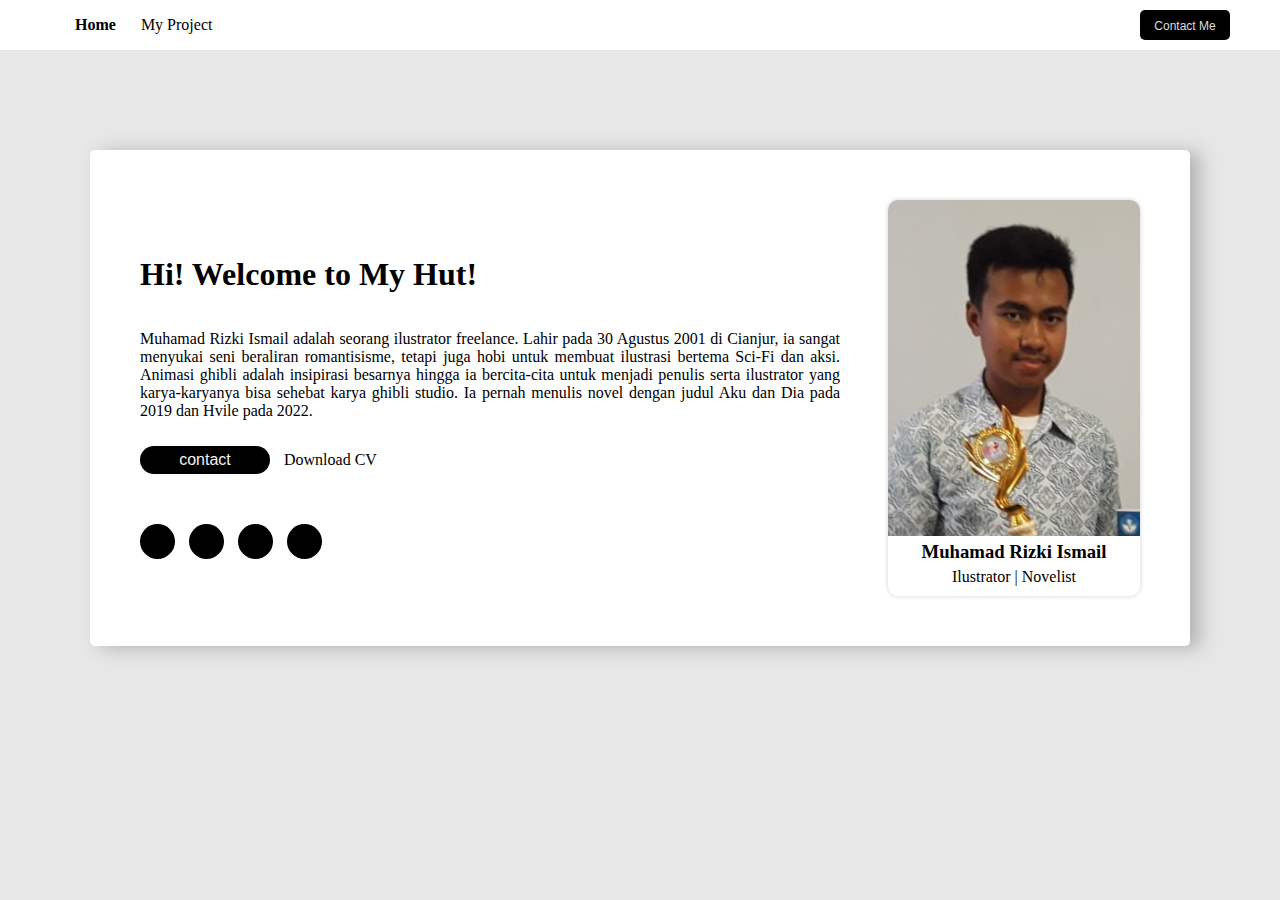
==== index.html @ 388289bd "Personal Blog" ====
<!DOCTYPE html>
<html>
  <head>
    <title>Home</title>
    <link
      rel="stylesheet"
      href="https://cdnjs.cloudflare.com/ajax/libs/font-awesome/6.3.0/css/all.min.css"
      integrity="sha512-SzlrxWUlpfuzQ+pcUCosxcglQRNAq/DZjVsC0lE40xsADsfeQoEypE+enwcOiGjk/bSuGGKHEyjSoQ1zVisanQ=="
      crossorigin="anonymous"
      referrerpolicy="no-referrer"
    />
    <link rel="stylesheet" href="aset1/style/style2.css" />
  </head>
  <body>
    <!-- Awal Navbar -->
    <!-- Awal Navbar -->
    <section>
      <nav class="nav">
        <div class="kiri">
          <div class="logo"><i class="fa-solid fa-palette"></i></div>
          <div class="home"><a href="#">Home</a></div>
          <div class="project"><a href="blog-post.html">My Project</a></div>
        </div>
        <div class="kanan">
          <button><a href="contactForm.html">Contact Me</a></button>
        </div>
      </nav>
    </section>
    <!-- Akhir Navbar -->
    <!-- Akhir Navbar -->
    <section class="card">
      <!-- Awal Card -->
      <!-- Awal Card -->
      <div class="container1">
        <!-- caption -->
        <div class="container2">
          <h1>Hi! Welcome to My Hut!</h1>
          <div>
            <p>
              Muhamad Rizki Ismail adalah seorang ilustrator freelance. Lahir pada 30 Agustus 2001 di Cianjur, ia sangat menyukai seni beraliran romantisisme, tetapi juga hobi untuk membuat ilustrasi bertema Sci-Fi dan aksi. Animasi ghibli
              adalah insipirasi besarnya hingga ia bercita-cita untuk menjadi penulis serta ilustrator yang karya-karyanya bisa sehebat karya ghibli studio. Ia pernah menulis novel dengan judul Aku dan Dia pada 2019 dan Hvile pada 2022.
            </p>
          </div>
          <!-- Awal tombol Unduh dan Contact -->
          <div>
            <button class="contact"><a href="contactForm.html">contact</a></button>
            <a class="unduh" href="#">Download CV <i class="fa-solid fa-download"></i></a><br />
          </div>
          <!-- Akhir tombol unduh dan contact -->
          <!-- Sosmed -->
          <div class="sosmed">
            <button>
              <a href="#"><i class="fab fa-linkedin-in"></i></a>
            </button>
            <button>
              <a href="https://www.instagram.com/senimentari_/"><i class="fab fa-instagram"></i></a>
            </button>
            <button>
              <a href="https://web.facebook.com/MentariElephant"><i class="fab fa-facebook-f"></i></a>
            </button>
            <button>
              <a href="https://twitter.com/senimentari_"><i class="fab fa-twitter"></i></a>
            </button>
          </div>
          <!-- Akhir sosmed -->
        </div>
        <!-- akhir caption -->

        <!-- Awal foto -->
        <div class="container3">
          <img src="aset1/image/portrait.jpg" />
          <h3>Muhamad Rizki Ismail</h3>
          <p>Ilustrator | Novelist</p>
        </div>
        <!-- Akhir foto -->
      </div>
    </section>
  </body>
</html>
---- aset1/style/style2.css ----
body {
  background-color: rgb(231, 231, 231);
  margin: 0;
}
nav.nav {
  display: flex;
  background-color: rgb(255, 255, 255);
  flex-direction: row;
  padding: 0 50px 0;
  justify-content: space-between;
  height: 50px;
  margin: 0;
}
.home {
  font-weight: bold;
}
section.card {
  display: flex;
  flex-direction: row;
  justify-content: center;
}
div.kiri,
div.kanan {
  display: flex;
  flex-direction: row;
}

div.kiri {
  justify-content: space-evenly;
  align-items: center;
}
a {
  text-decoration: none;
}
.logo,
.home,
.project {
  margin-right: 25px;
}
.logo {
  font-size: 20px;
  color: rgb(189, 56, 56);
}
.home a,
.project a {
  color: black;
}
div.kanan {
  justify-content: flex-end;
  align-items: center;
}
.kanan button {
  background-color: black;
  padding: 5px;
  height: 30px;
  width: 90px;
  border: none;
  border-radius: 5px;
}

.kanan button a {
  color: rgb(221, 221, 221);
  font-size: 12px;
}

/* Awal Card */
.container1 {
  border: none;
  border-radius: 5px;
  background-color: white;
  display: flex;
  flex-direction: row;
  margin: 100px 50px;
  align-items: center;
  justify-content: space-between;
  height: fit-content;
  padding: 50px;
  width: 1000px;
  box-shadow: 10px 2px 18px rgb(179, 179, 179);
}
.container2 {
  display: flex;
  flex-direction: column;
  width: 70%;
}
.container2 p {
  text-align: justify;
  font-size: 1rem;
}
.container2 div button.contact {
  width: 130px;
  font-size: 1rem;
  border: none;
  border-radius: 15px;
  background-color: black;
  padding: 5px 20px;
  margin: 10px 10px 50px 0;
}
.container2 div button.contact a {
  text-decoration: none;
  color: rgb(242, 242, 242);
}
.container2 div a.unduh {
  font-size: 1rem;
  text-decoration: none;
  color: black;
}
.container2 div.sosmed button {
  border: none;
  border-radius: 20px;
  width: 35px;
  height: 35px;
  background-color: black;
  margin-right: 10px;
}
.container2 div.sosmed button i {
  font-size: 1rem;
  color: white;
}

.container3 {
  display: flex;
  background-color: white;
  flex-direction: column;
  align-items: center;
  border: none;
  border-radius: 10px;
  overflow: hidden;
  box-shadow: 0 0 5px 0 rgba(0, 0, 0, 0.182);
}

.container3 h3,
.container3 p {
  margin: 5px 5px 0 5px;
}

.container3 p {
  margin-bottom: 10px;
}
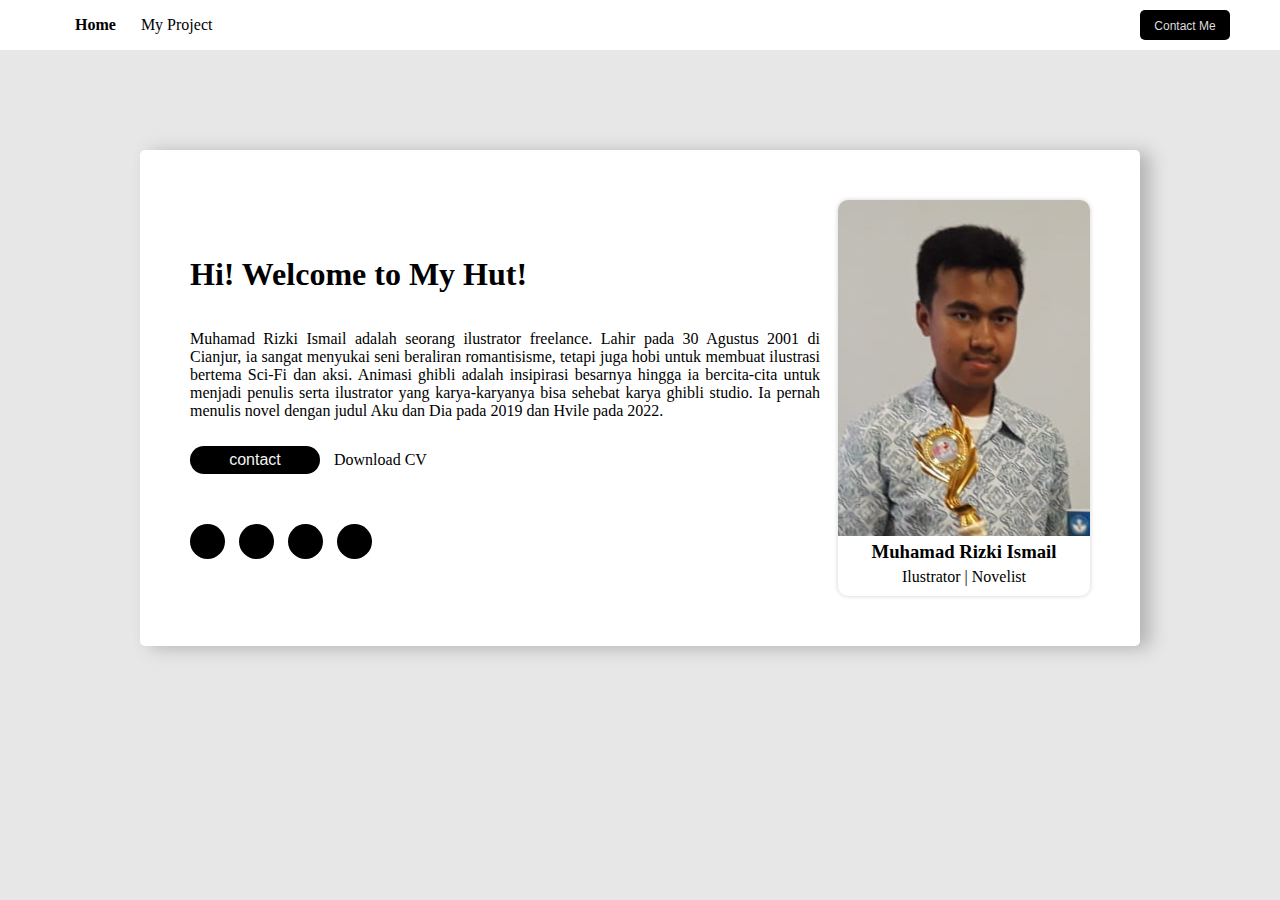
==== commit ab0a1a0a: "Kasih Media Query" ====
--- a/index.html
+++ b/index.html
@@ -2,6 +2,7 @@
 <html>
   <head>
     <title>Home</title>
+    <meta name="viewport" content="width=device-width, initial-scale=1.0" />
     <link
       rel="stylesheet"
       href="https://cdnjs.cloudflare.com/ajax/libs/font-awesome/6.3.0/css/all.min.css"
@@ -9,7 +10,7 @@
       crossorigin="anonymous"
       referrerpolicy="no-referrer"
     />
-    <link rel="stylesheet" href="aset1/style/style2.css" />
+    <link rel="stylesheet" href="aset1/style/style.css" />
   </head>
   <body>
     <!-- Awal Navbar -->
--- a/aset1/style/style.css
+++ b/aset1/style/style.css
@@ -0,0 +1,159 @@
+* {
+  box-sizing: border-box;
+}
+body {
+  background-color: rgb(231, 231, 231);
+  margin: 0;
+}
+nav.nav {
+  display: flex;
+  background-color: rgb(255, 255, 255);
+  flex-direction: row;
+  padding: 0 50px 0;
+  justify-content: space-between;
+  height: 50px;
+  margin: 0;
+}
+.home {
+  font-weight: bold;
+}
+section.card {
+  display: flex;
+  flex-direction: row;
+  justify-content: center;
+}
+div.kiri,
+div.kanan {
+  display: flex;
+  flex-direction: row;
+}
+
+div.kiri {
+  justify-content: space-evenly;
+  align-items: center;
+}
+a {
+  text-decoration: none;
+}
+.logo,
+.home,
+.project {
+  margin-right: 25px;
+}
+.logo {
+  font-size: 20px;
+  color: rgb(189, 56, 56);
+}
+.home a,
+.project a {
+  color: black;
+}
+div.kanan {
+  justify-content: flex-end;
+  align-items: center;
+}
+.kanan button {
+  background-color: black;
+  padding: 5px;
+  height: 30px;
+  width: 90px;
+  border: none;
+  border-radius: 5px;
+}
+
+.kanan button a {
+  color: rgb(221, 221, 221);
+  font-size: 12px;
+}
+
+/* Awal Card */
+.container1 {
+  border: none;
+  border-radius: 5px;
+  background-color: white;
+  display: flex;
+  flex-direction: row;
+  margin: 100px 50px;
+  align-items: center;
+  justify-content: space-between;
+  height: fit-content;
+  padding: 50px;
+  width: 1000px;
+  box-shadow: 10px 2px 18px rgb(179, 179, 179);
+}
+.container2 {
+  display: flex;
+  flex-direction: column;
+  width: 70%;
+}
+.container2 p {
+  text-align: justify;
+  font-size: 1rem;
+}
+.container2 div button.contact {
+  width: 130px;
+  font-size: 1rem;
+  border: none;
+  border-radius: 15px;
+  background-color: black;
+  padding: 5px 20px;
+  margin: 10px 10px 50px 0;
+}
+.container2 div button.contact a {
+  text-decoration: none;
+  color: rgb(242, 242, 242);
+}
+.container2 div a.unduh {
+  font-size: 1rem;
+  text-decoration: none;
+  color: black;
+}
+.container2 div.sosmed button {
+  border: none;
+  border-radius: 20px;
+  width: 35px;
+  height: 35px;
+  background-color: black;
+  margin-right: 10px;
+}
+.container2 div.sosmed button i {
+  font-size: 1rem;
+  color: white;
+}
+
+.container3 {
+  display: flex;
+  background-color: white;
+  flex-direction: column;
+  align-items: center;
+  border: none;
+  border-radius: 10px;
+  overflow: hidden;
+  box-shadow: 0 0 5px 0 rgba(0, 0, 0, 0.182);
+}
+
+.container3 h3,
+.container3 p {
+  margin: 5px 5px 0 5px;
+}
+
+.container3 p {
+  margin-bottom: 10px;
+}
+
+@media screen and (max-width: 600px) {
+  .container1 {
+    border: none;
+    border-radius: 5px;
+    background-color: white;
+    display: flex;
+    flex-direction: column;
+    margin: 100px 50px;
+    /* align-items: center; */
+    justify-content: space-between;
+    height: fit-content;
+    padding: 50px;
+    /* width: 1000px; */
+    box-shadow: 10px 2px 18px rgb(179, 179, 179);
+  }
+}
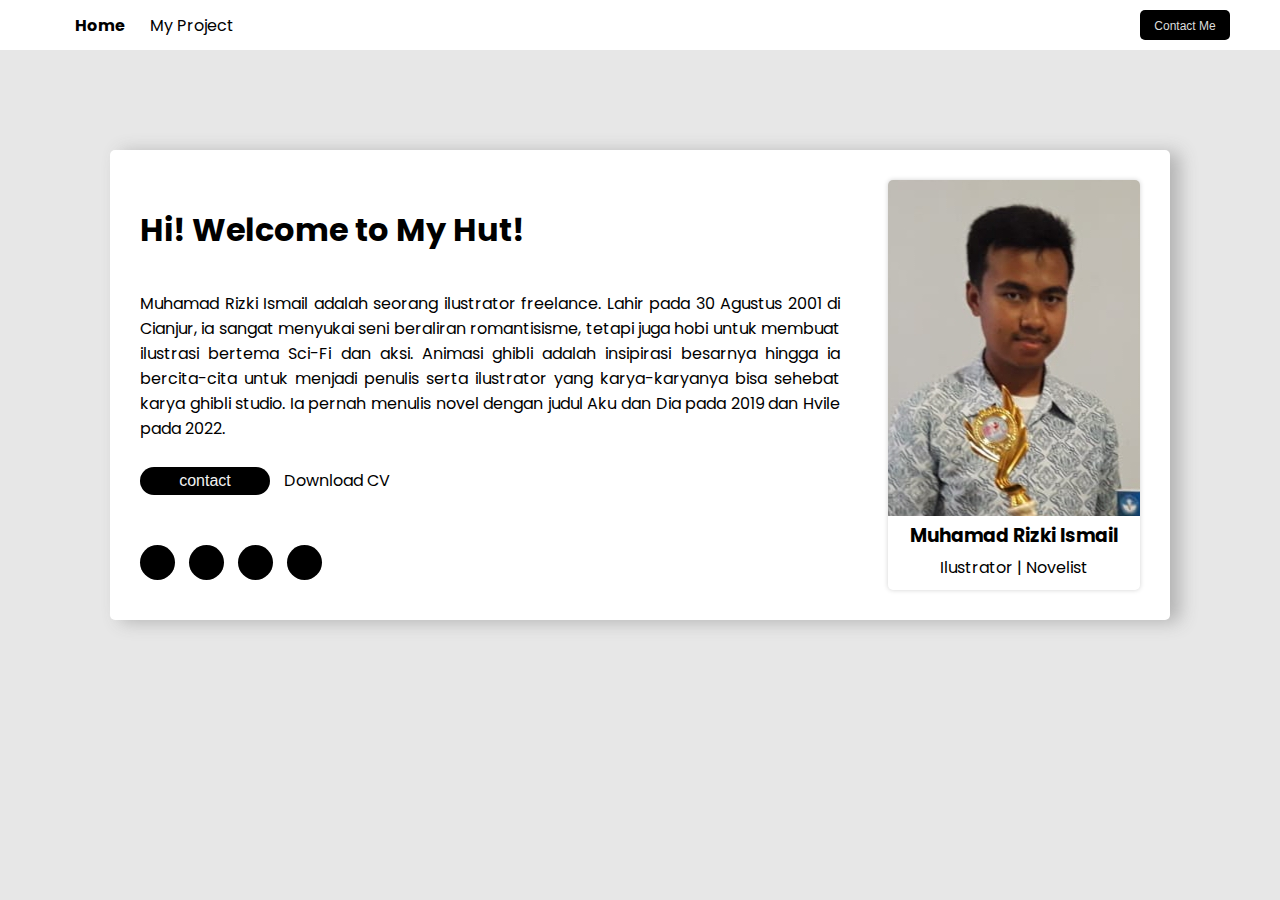
==== commit fdea8ce5: "Responsipitas Day6" ====
--- a/index.html
+++ b/index.html
@@ -10,6 +10,9 @@
       crossorigin="anonymous"
       referrerpolicy="no-referrer"
     />
+    <link rel="preconnect" href="https://fonts.googleapis.com" />
+    <link rel="preconnect" href="https://fonts.gstatic.com" crossorigin />
+    <link href="https://fonts.googleapis.com/css2?family=Poppins:wght@400;500&display=swap" rel="stylesheet" />
     <link rel="stylesheet" href="aset1/style/style.css" />
   </head>
   <body>
@@ -19,13 +22,23 @@
       <nav class="nav">
         <div class="kiri">
           <div class="logo"><i class="fa-solid fa-palette"></i></div>
-          <div class="home"><a href="#">Home</a></div>
+          <div class="home"><a href="#" style="font-weight: bold">Home</a></div>
           <div class="project"><a href="blog-post.html">My Project</a></div>
         </div>
         <div class="kanan">
-          <button><a href="contactForm.html">Contact Me</a></button>
+          <button class="contactMe"><a href="contactForm.html">Contact Me</a></button>
+        </div>
+        <div id="hamburger-menu">
+          <button type="button" id="menu" style="background-color: transparent; border: none; cursor: pointer; margin-right: 0px" onclick="openHamburger()">
+            <i class="fa-2x fa-solid fa-bars"></i>
+          </button>
         </div>
       </nav>
+      <div id="hamburger-navbar">
+        <a>Home</a>
+        <a href="blog-post.html" style="color: black">My Project</a>
+        <a href="contactForm.html" style="color: black"><span>Contact Me</span></a>
+      </div>
     </section>
     <!-- Akhir Navbar -->
     <!-- Akhir Navbar -->
@@ -43,7 +56,7 @@
             </p>
           </div>
           <!-- Awal tombol Unduh dan Contact -->
-          <div>
+          <div class="contact-cv">
             <button class="contact"><a href="contactForm.html">contact</a></button>
             <a class="unduh" href="#">Download CV <i class="fa-solid fa-download"></i></a><br />
           </div>
@@ -76,5 +89,6 @@
         <!-- Akhir foto -->
       </div>
     </section>
+    <script src="aset2/script/scriptMedia.js"></script>
   </body>
 </html>
--- a/aset1/style/style.css
+++ b/aset1/style/style.css
@@ -1,9 +1,7 @@
-* {
-  box-sizing: border-box;
-}
 body {
   background-color: rgb(231, 231, 231);
   margin: 0;
+  font-family: "Poppins", sans-serif;
 }
 nav.nav {
   display: flex;
@@ -66,6 +64,47 @@
   font-size: 12px;
 }
 
+#hamburger-menu {
+  display: none;
+}
+#hamburger-navbar {
+  display: none;
+  background-color: rgb(173, 168, 168);
+  height: 140px;
+}
+#hamburger-navbar a {
+  /* margin: 20px; */
+  display: block;
+  text-align: center;
+}
+#hamburger-navbar :nth-child(3) span {
+  background-color: black;
+  color: white;
+  padding: 10px;
+  height: 10px;
+  width: 90px;
+  border: none;
+  border-radius: 5px;
+}
+
+/* Media Query Navbar */
+@media only screen and (max-width: 600px) {
+  .nav .kanan,
+  .nav .kiri .home,
+  .nav .kiri .project {
+    display: none;
+  }
+  #hamburger-menu {
+    display: flex;
+    align-items: center;
+    background-color: transparent;
+  }
+
+  #hamburger-navbar a {
+    text-align: center;
+    height: 50px;
+  }
+}
 /* Awal Card */
 .container1 {
   border: none;
@@ -77,7 +116,7 @@
   align-items: center;
   justify-content: space-between;
   height: fit-content;
-  padding: 50px;
+  padding: 30px;
   width: 1000px;
   box-shadow: 10px 2px 18px rgb(179, 179, 179);
 }
@@ -89,6 +128,7 @@
 .container2 p {
   text-align: justify;
   font-size: 1rem;
+  /* margin-right: 20px; */
 }
 .container2 div button.contact {
   width: 130px;
@@ -127,7 +167,7 @@
   flex-direction: column;
   align-items: center;
   border: none;
-  border-radius: 10px;
+  border-radius: 5px;
   overflow: hidden;
   box-shadow: 0 0 5px 0 rgba(0, 0, 0, 0.182);
 }
@@ -141,19 +181,96 @@
   margin-bottom: 10px;
 }
 
-@media screen and (max-width: 600px) {
+/* Media Query Untuk Body */
+@media only screen and (max-width: 1000px) {
+  .container2 p {
+    width: 90%;
+    text-align: justify;
+  }
+}
+/* Media Query Untuk Container 2 */
+@media only screen and (max-width: 600px) {
   .container1 {
     border: none;
     border-radius: 5px;
     background-color: white;
     display: flex;
     flex-direction: column;
-    margin: 100px 50px;
+    margin: 100px 30px;
     /* align-items: center; */
     justify-content: space-between;
     height: fit-content;
-    padding: 50px;
+    padding: 20px;
     /* width: 1000px; */
-    box-shadow: 10px 2px 18px rgb(179, 179, 179);
-  }
-}
+    box-shadow: 1px 2px 18px rgba(179, 179, 179, 0.507);
+  }
+  h1 {
+    text-align: left;
+  }
+  .container2 {
+    /* background-color: aqua; */
+    display: flex;
+    width: 100%;
+    padding-left: 40px;
+    padding-right: 20px;
+    justify-content: center;
+    /* margin-right: 20px; */
+  }
+  .container2 p {
+    margin-right: 0;
+    text-align: justify;
+    justify-content: center;
+    margin-bottom: 50px;
+    /* background-color: beige; */
+  }
+  .container2 .contact-cv {
+    height: 65px;
+  }
+  .container2 div button.contact {
+    width: 80px;
+    font-size: 0.7rem;
+    border: none;
+    border-radius: 15px;
+    background-color: black;
+    padding: 5px 20px;
+    margin: 10px 35px 50px 0;
+  }
+  .container2 div button.contact a {
+    text-decoration: none;
+    color: rgb(242, 242, 242);
+  }
+  .container2 div a.unduh {
+    font-size: 0.8rem;
+    text-decoration: none;
+    color: black;
+  }
+  .container2 div.sosmed {
+    display: flex;
+    justify-content: center;
+    padding: 20px;
+    margin-bottom: 15px;
+  }
+  .container2 div.sosmed button {
+    border: none;
+    border-radius: 20px;
+    width: 30px;
+    height: 30px;
+    background-color: black;
+    margin-right: 10px;
+  }
+  .container2 div.sosmed button i {
+    font-size: 0.8rem;
+    color: white;
+  }
+  .container3 {
+    display: flex;
+    margin-bottom: 15px;
+    background-color: white;
+    flex-direction: column;
+    align-items: center;
+    border: none;
+    border-radius: 5px;
+    overflow: hidden;
+    box-shadow: 0 0 5px 0 rgba(0, 0, 0, 0.182);
+  }
+}
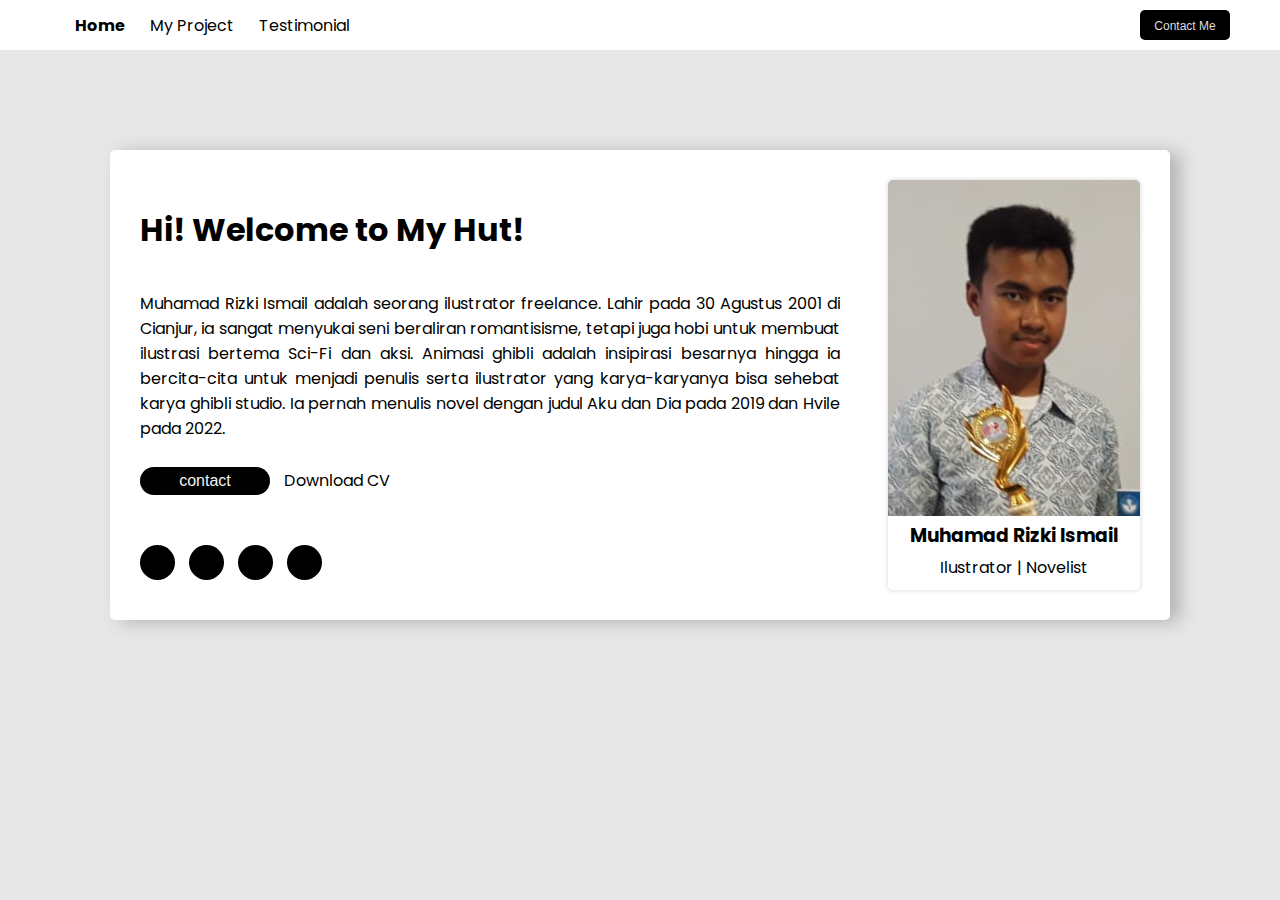
==== commit feeb376d: "Day-7 OOP" ====
--- a/index.html
+++ b/index.html
@@ -24,6 +24,7 @@
           <div class="logo"><i class="fa-solid fa-palette"></i></div>
           <div class="home"><a href="#" style="font-weight: bold">Home</a></div>
           <div class="project"><a href="blog-post.html">My Project</a></div>
+          <div class="testimonial"><a href="testimonial.html" style="color: black">Testimonial</a></div>
         </div>
         <div class="kanan">
           <button class="contactMe"><a href="contactForm.html">Contact Me</a></button>
@@ -37,7 +38,8 @@
       <div id="hamburger-navbar">
         <a>Home</a>
         <a href="blog-post.html" style="color: black">My Project</a>
-        <a href="contactForm.html" style="color: black"><span>Contact Me</span></a>
+        <a href="testimonial.html" style="color: black">Testimonial</a>
+        <a href="contactForm.html" style="color: black; margin: 10px"><span>Contact Me</span></a>
       </div>
     </section>
     <!-- Akhir Navbar -->
--- a/aset1/style/style.css
+++ b/aset1/style/style.css
@@ -70,14 +70,14 @@
 #hamburger-navbar {
   display: none;
   background-color: rgb(173, 168, 168);
-  height: 140px;
+  height: 180px;
 }
 #hamburger-navbar a {
   /* margin: 20px; */
   display: block;
   text-align: center;
 }
-#hamburger-navbar :nth-child(3) span {
+#hamburger-navbar :nth-child(4) span {
   background-color: black;
   color: white;
   padding: 10px;
@@ -91,7 +91,8 @@
 @media only screen and (max-width: 600px) {
   .nav .kanan,
   .nav .kiri .home,
-  .nav .kiri .project {
+  .nav .kiri .project,
+  .nav .kiri .testimonial {
     display: none;
   }
   #hamburger-menu {
